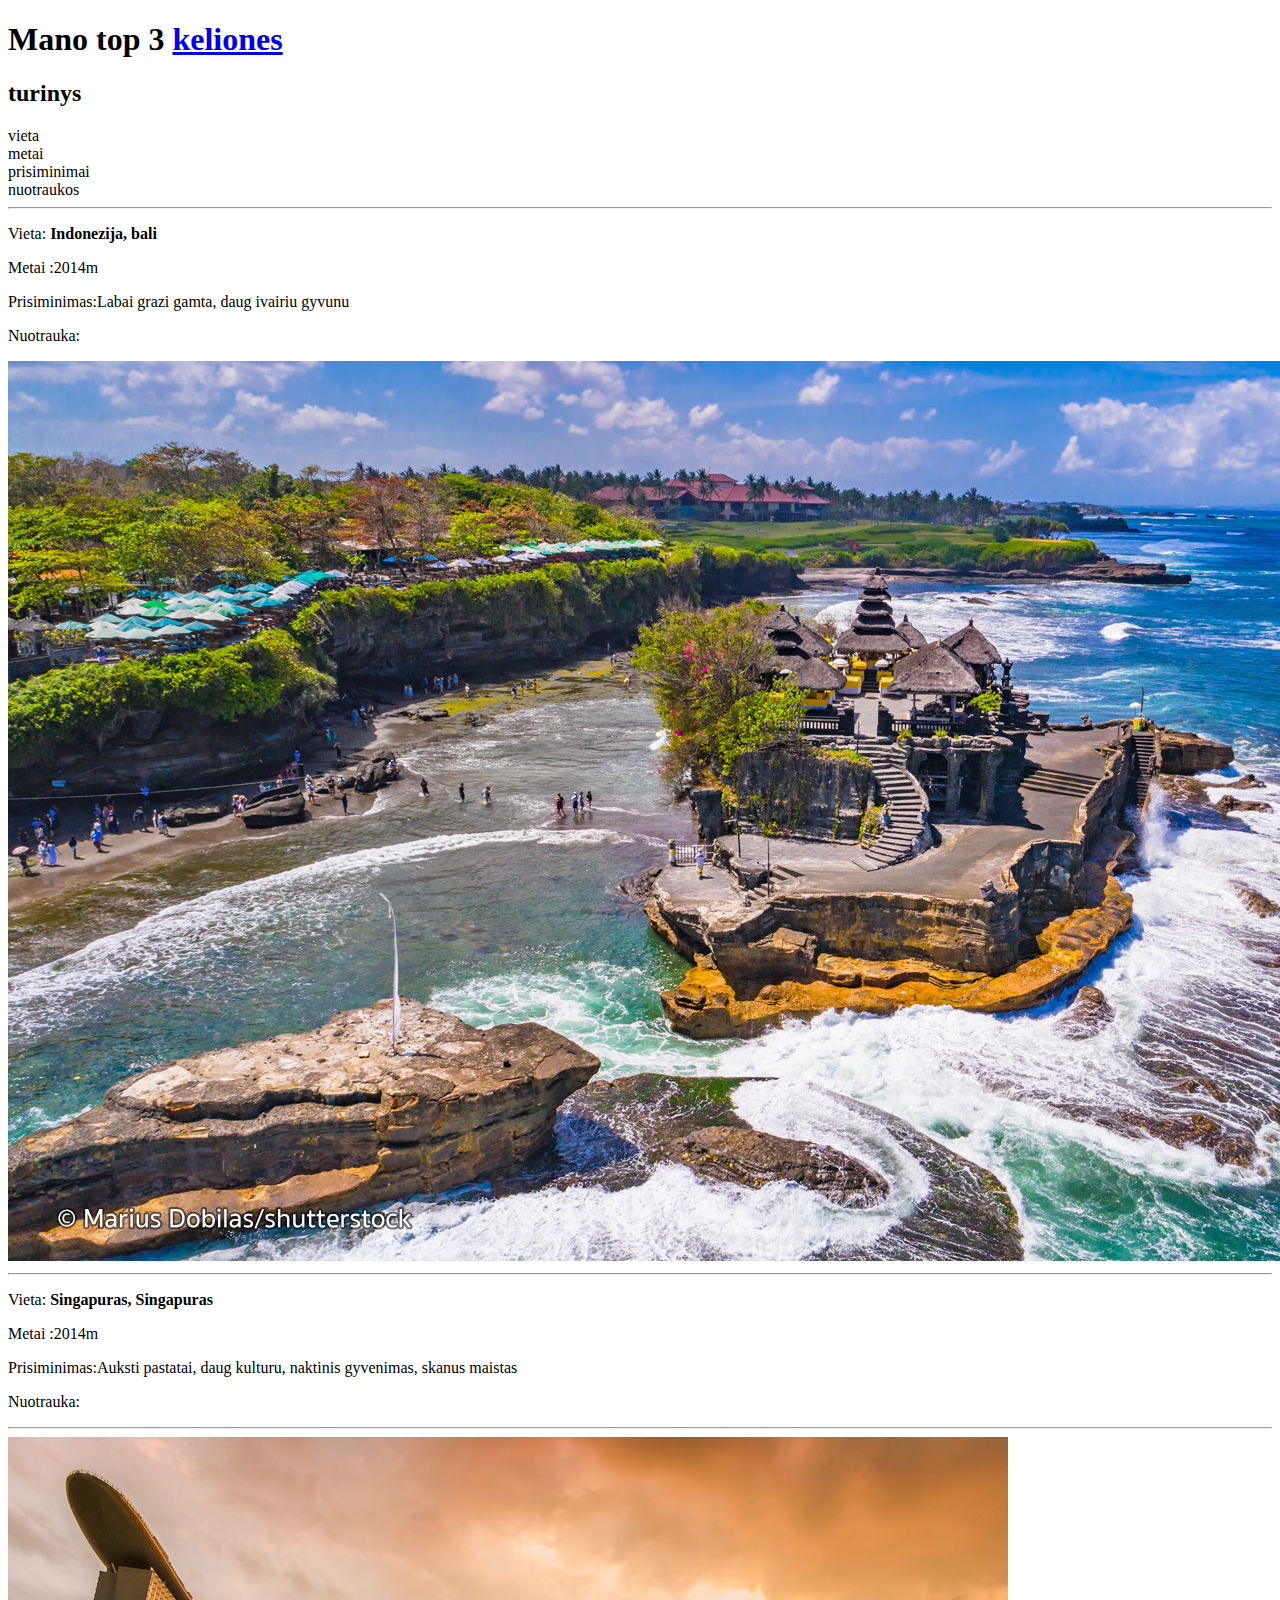
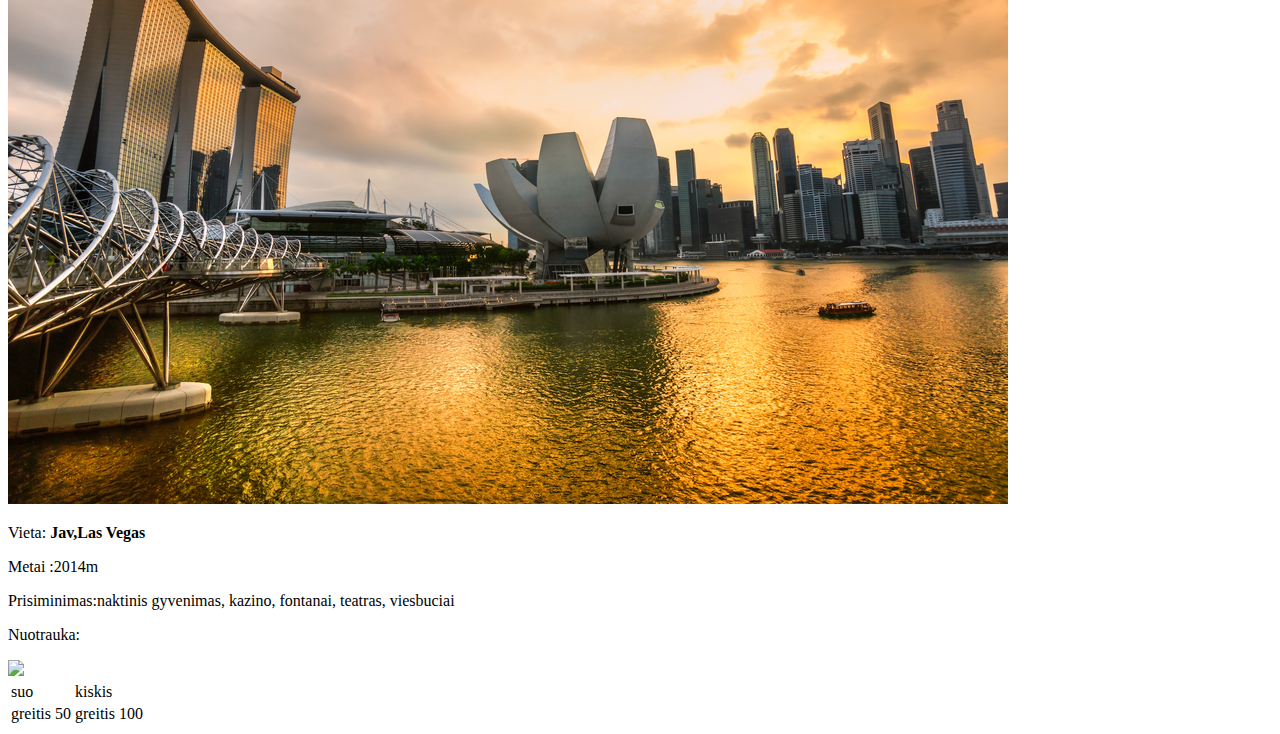
==== Pirmas/1.html @ 48392fa2 "Add files via upload" ====
<!DOCTYPE html>
<html>
<head>
    <link rel="stylesheet" href="manostilius.css" type="text/css">
</head>

<title>Keliones</title>
<body>
<h1>Mano top 3 <a href="https://www.delfi.lt/">keliones</a></h1>
<h2> turinys</h2>
<li>vieta</li>
<li>metai</li>
<li>prisiminimai</li>
<li>nuotraukos</li>
<hr>
<p class="vieta">Vieta: <strong>Indonezija, bali</strong></p>
<p class="metai">Metai :2014m</p>
<p>Prisiminimas:Labai grazi gamta, daug ivairiu gyvunu</p>
<p>Nuotrauka:</p>
<a href="https://i.gadgets360cdn.com/large/King_Rastakhan_Hero_Art_png_jpgcopy_1541197264859.jpg"><img src="bali.jpg"></a>
<hr>
<p class="vieta">Vieta: <strong>Singapuras, Singapuras</strong></p>
<p class="metai">Metai :2014m</p>
<p>Prisiminimas:Auksti pastatai, daug kulturu, naktinis gyvenimas, skanus maistas</p>
<p>Nuotrauka:</p>
<hr>
<img src="singapuras.jpg">
<p class="vieta">Vieta: <strong>Jav,Las Vegas</strong></p>
<p class="metai">Metai :2014m</p>
<p>Prisiminimas:naktinis gyvenimas, kazino, fontanai, teatras, viesbuciai</p>
<p>Nuotrauka:</p>
<a href="kitas.html"><img src="las vegas.jpg"></a>
<table>
<tr>
<td>suo</td>
<td>kiskis</td>
</tr>
<tr>
<td>greitis 50</td>
<td>greitis 100</td>

</tr>


</table>
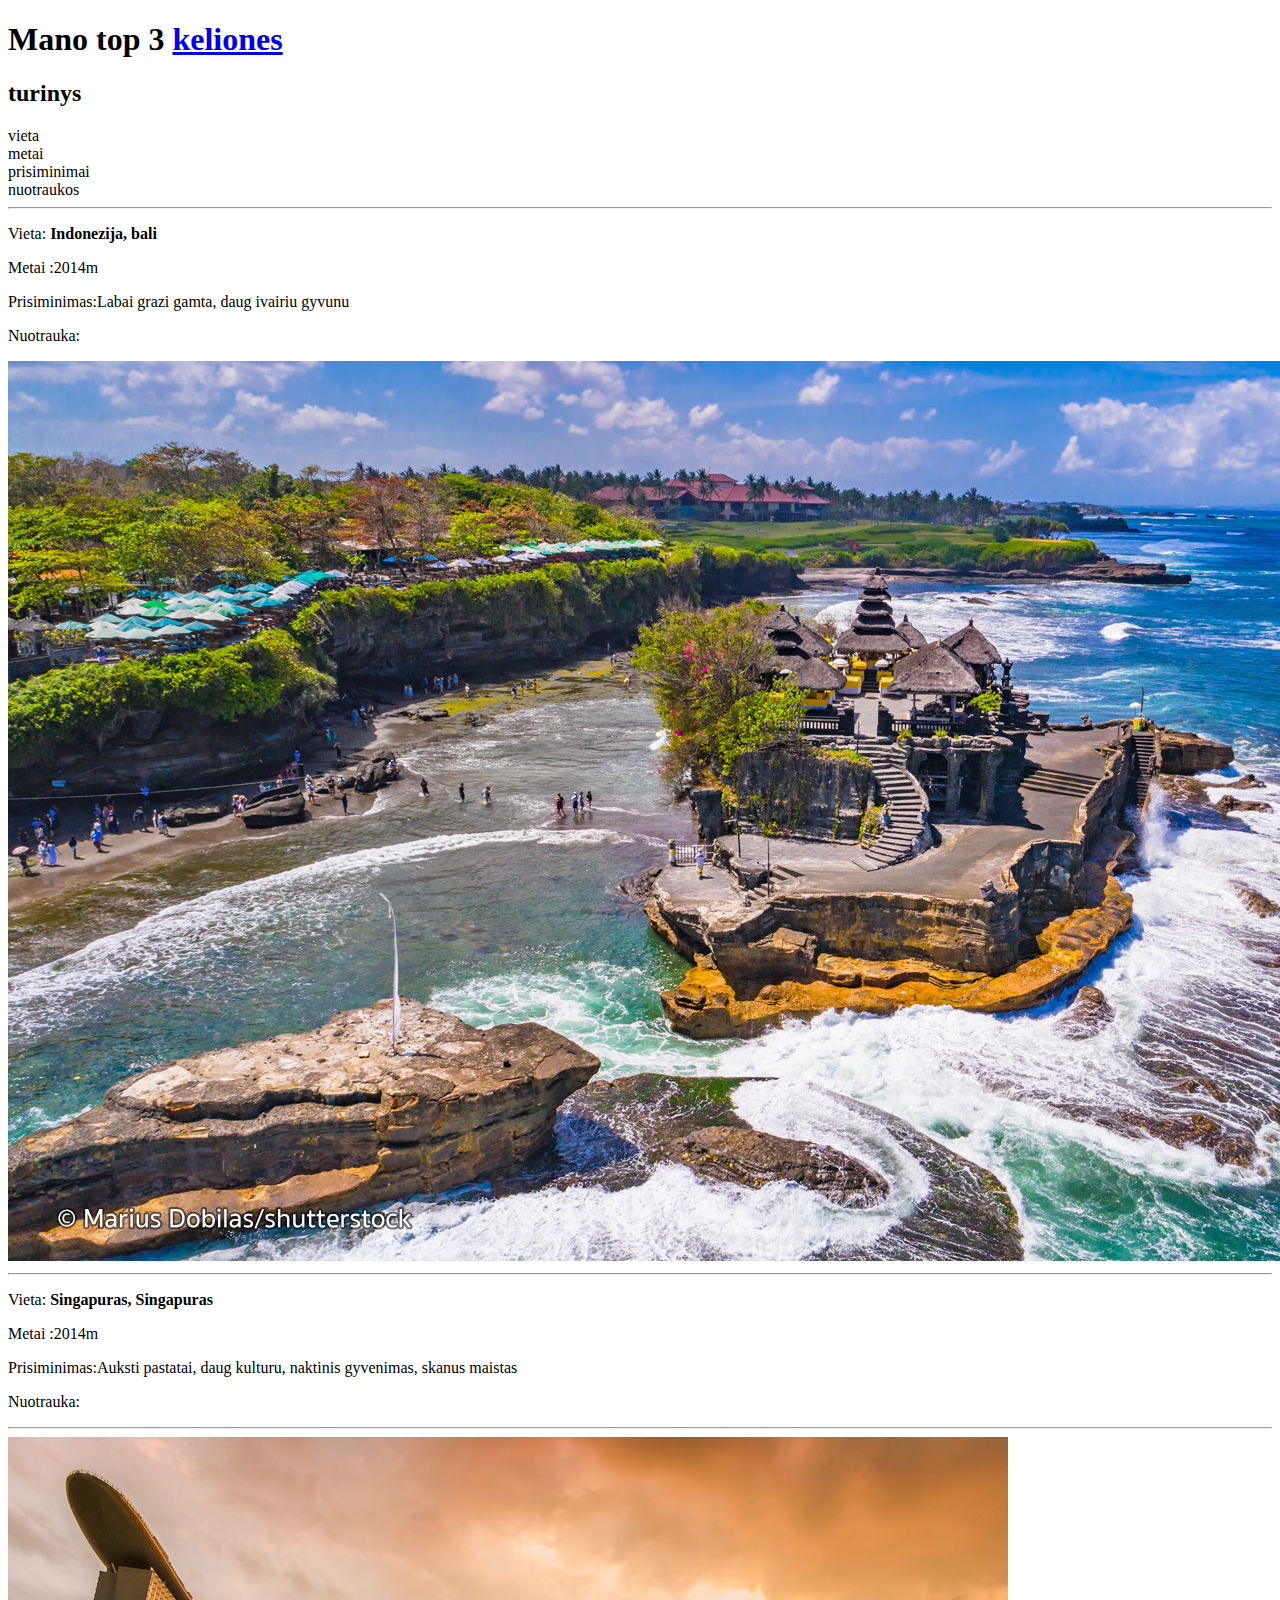
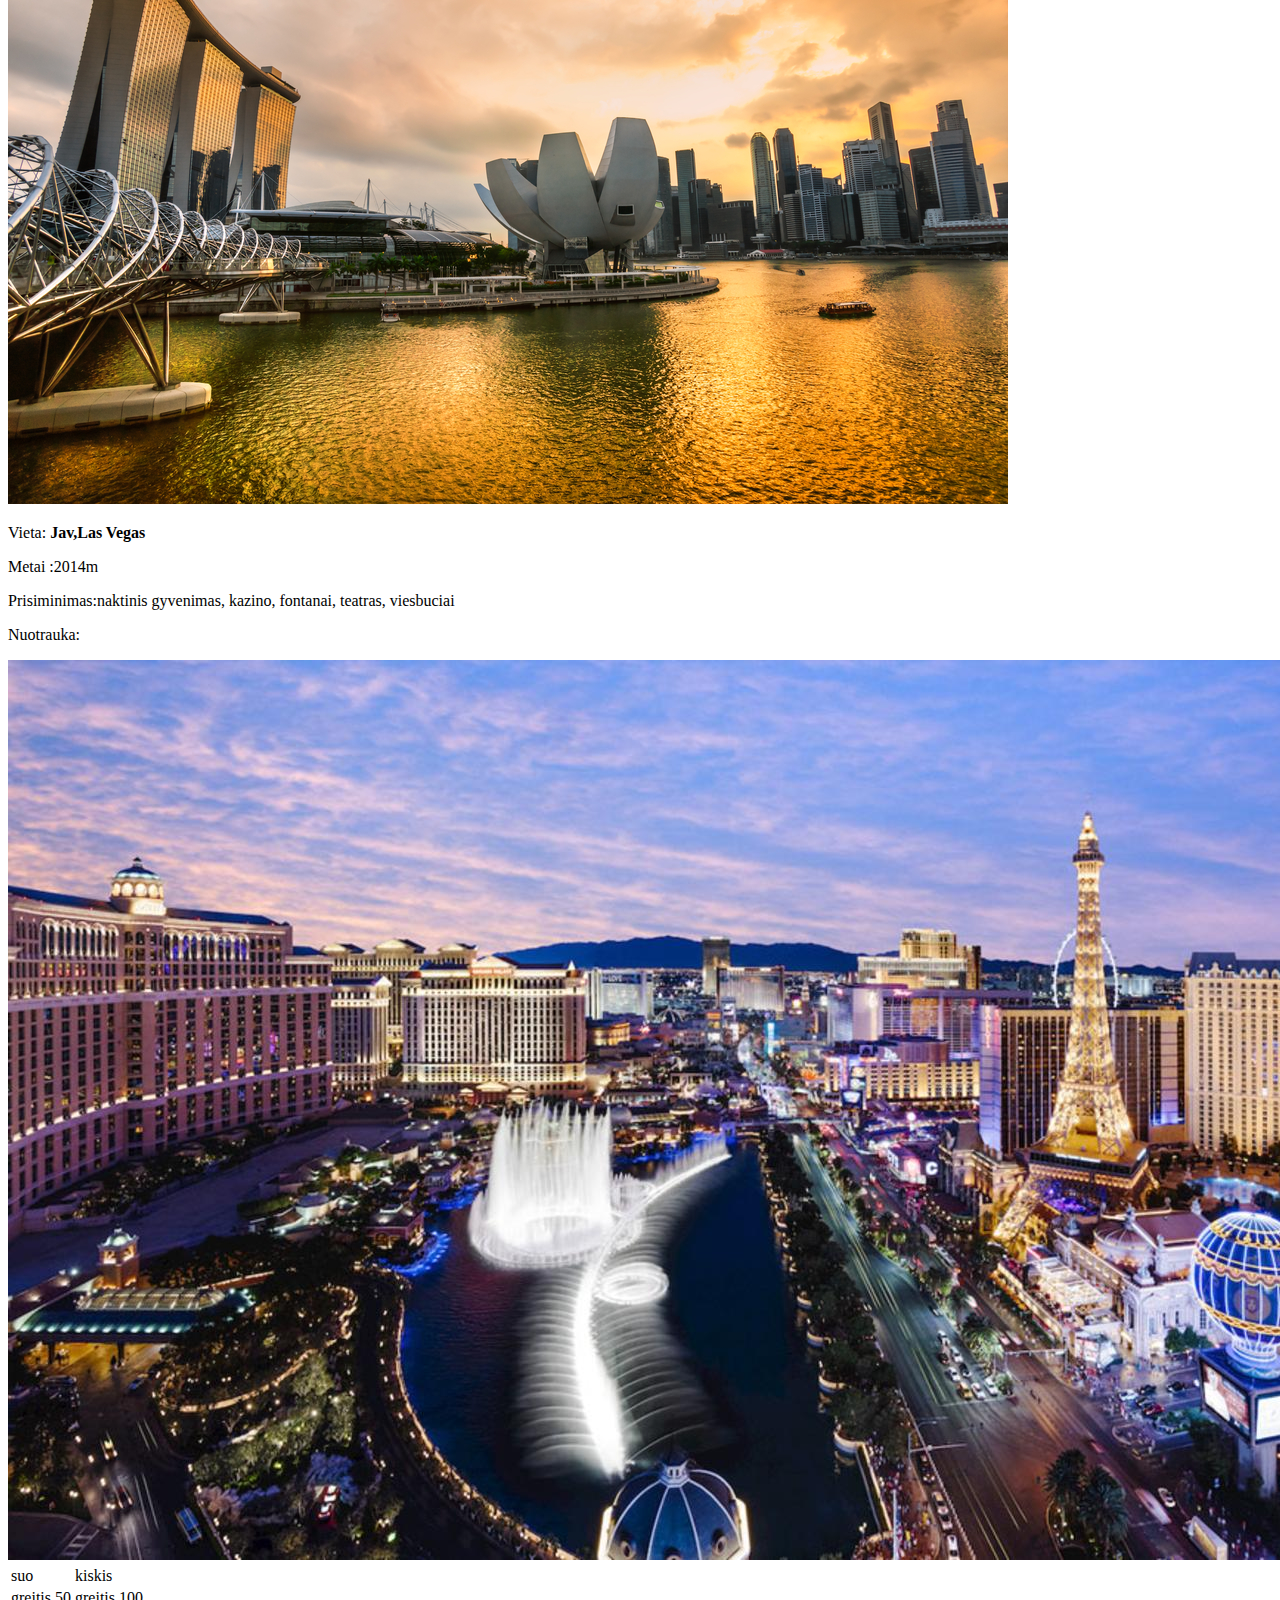
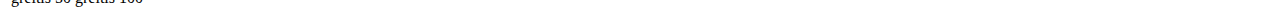
==== commit 2cf84e3d: "Update 1.html" ====
--- a/Pirmas/1.html
+++ b/Pirmas/1.html
@@ -29,7 +29,7 @@
 <p class="metai">Metai :2014m</p>
 <p>Prisiminimas:naktinis gyvenimas, kazino, fontanai, teatras, viesbuciai</p>
 <p>Nuotrauka:</p>
-<a href="kitas.html"><img src="las vegas.jpg"></a>
+<a href="kitas.html"><img src="lasvegas.jpg"></a>
 <table>
 <tr>
 <td>suo</td>
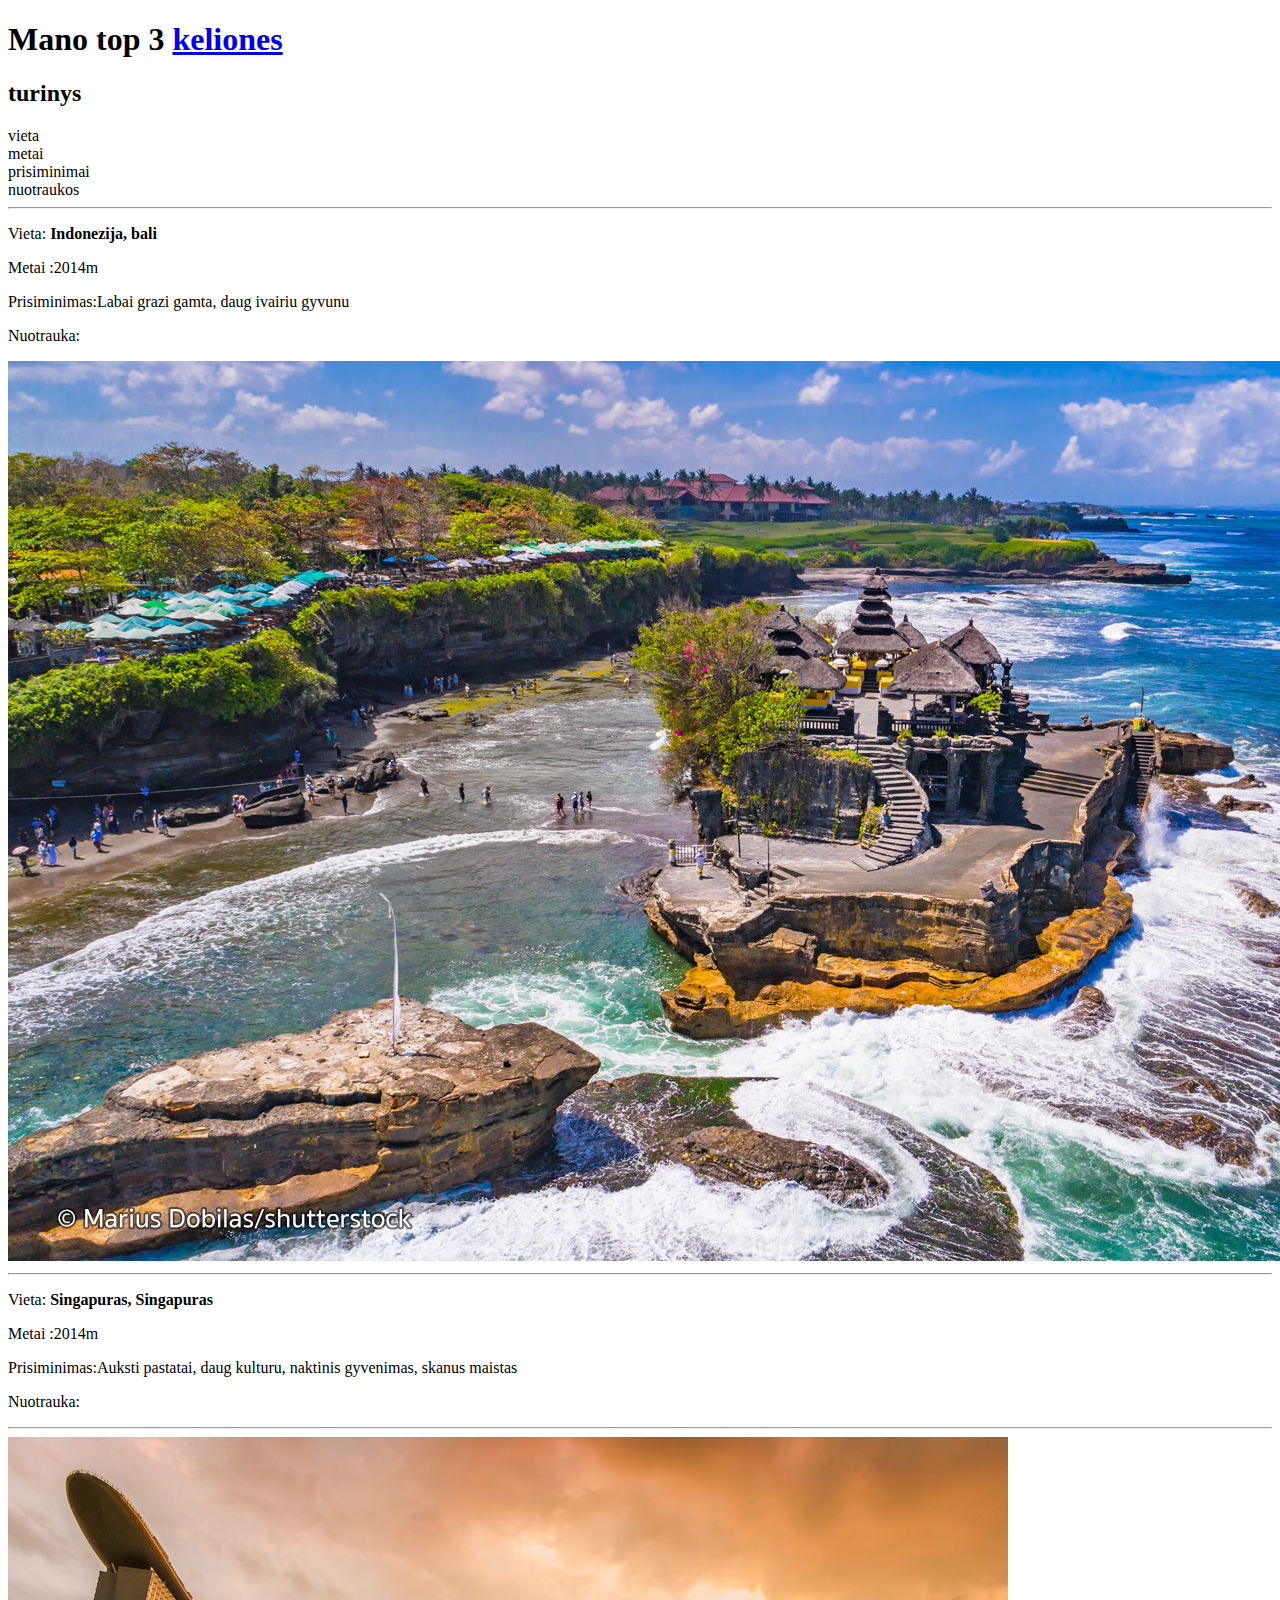
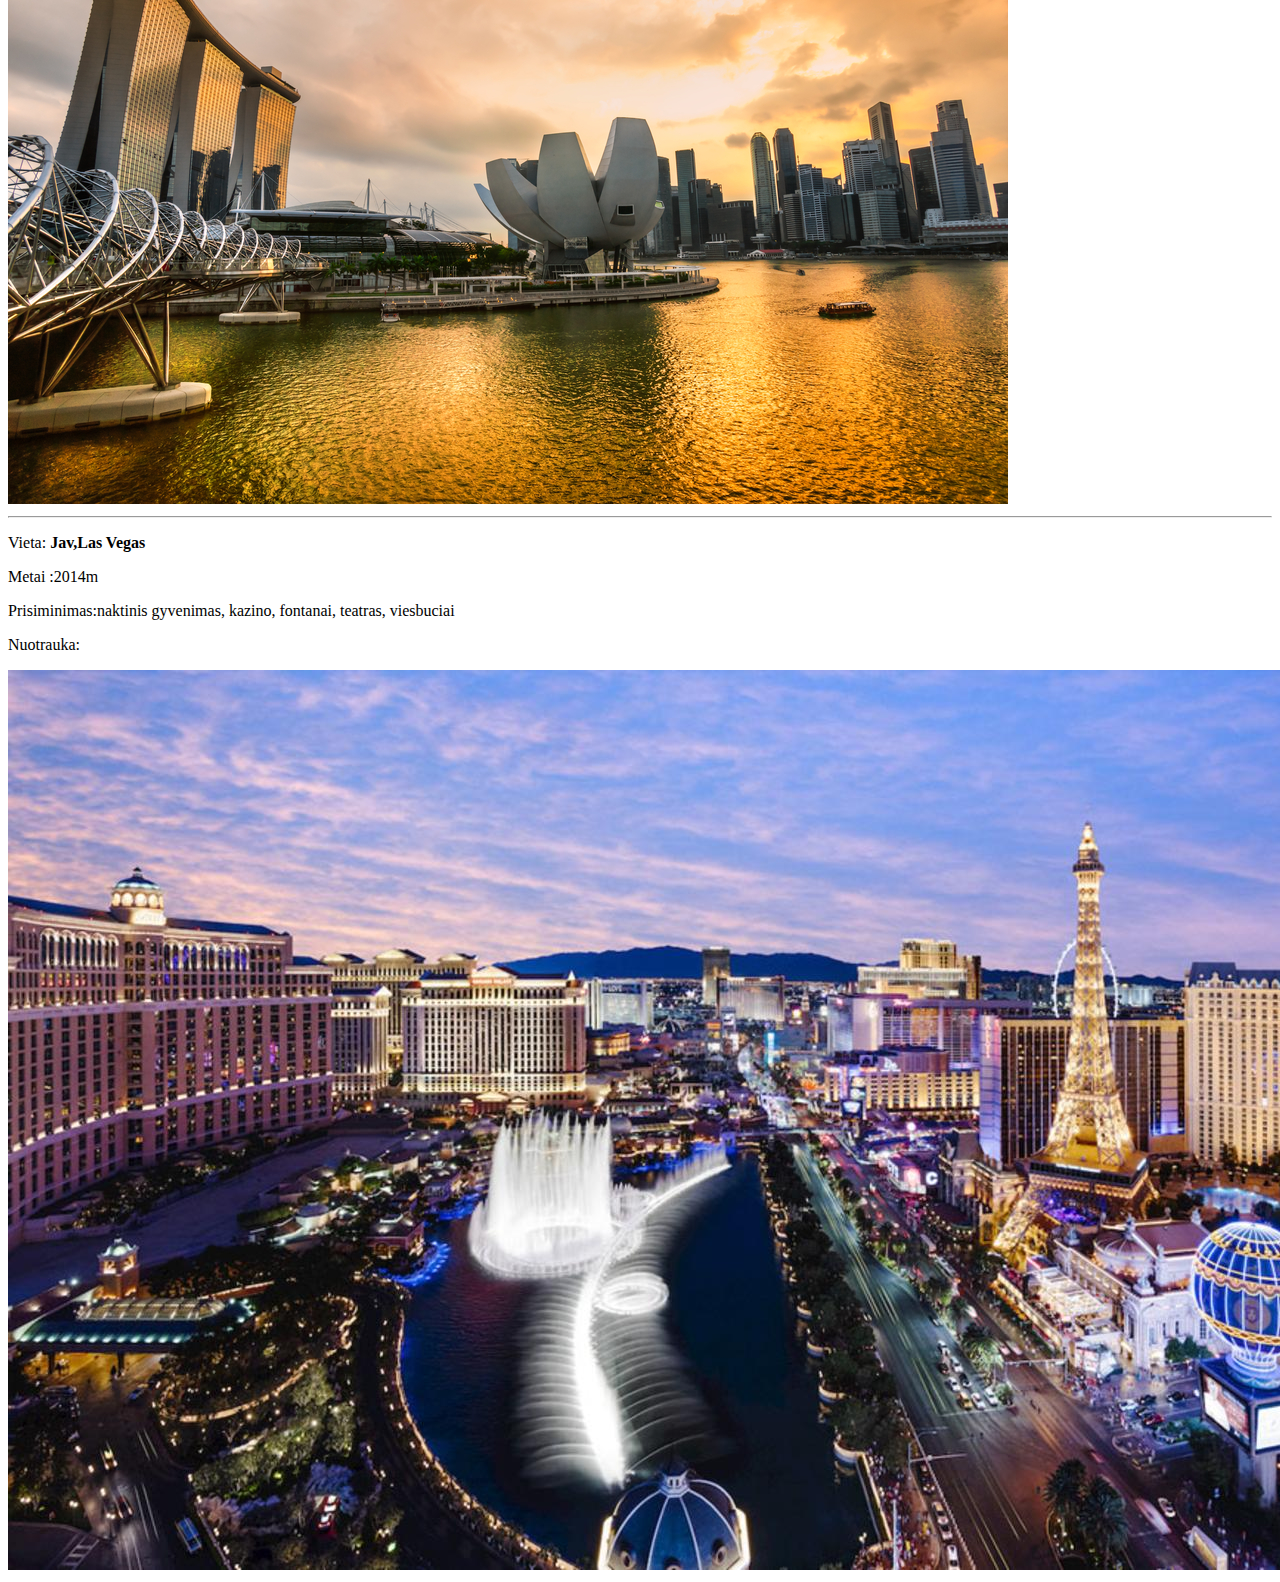
==== commit 174bd135: "Update 1.html" ====
--- a/Pirmas/1.html
+++ b/Pirmas/1.html
@@ -25,19 +25,13 @@
 <p>Nuotrauka:</p>
 <hr>
 <img src="singapuras.jpg">
+<hr>
 <p class="vieta">Vieta: <strong>Jav,Las Vegas</strong></p>
 <p class="metai">Metai :2014m</p>
 <p>Prisiminimas:naktinis gyvenimas, kazino, fontanai, teatras, viesbuciai</p>
 <p>Nuotrauka:</p>
 <a href="kitas.html"><img src="lasvegas.jpg"></a>
-<table>
-<tr>
-<td>suo</td>
-<td>kiskis</td>
-</tr>
-<tr>
-<td>greitis 50</td>
-<td>greitis 100</td>
+
 
 </tr>
 
